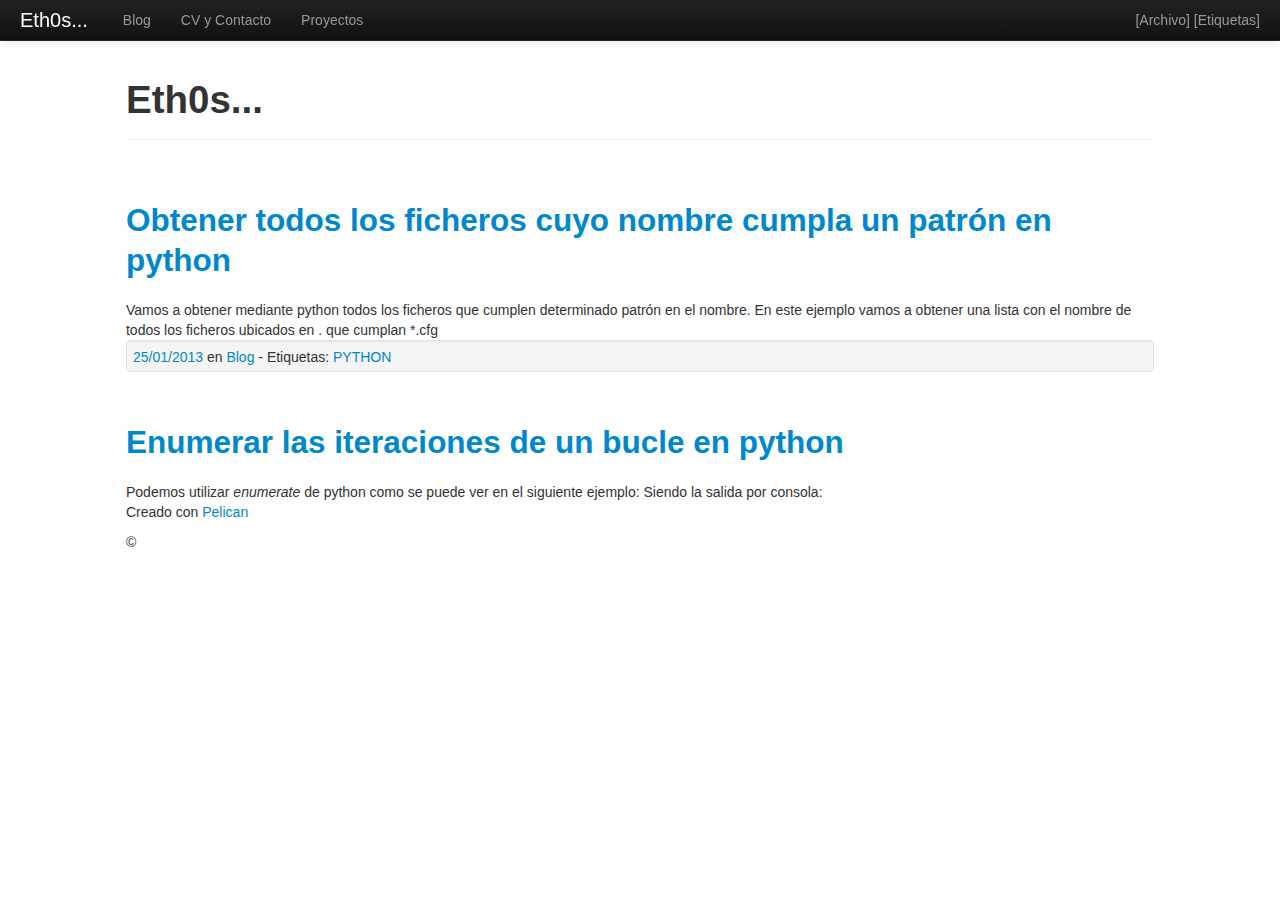
==== index.html @ 7222ccc0 "Import inicial y pruebas" ====
<!DOCTYPE html>
<!--[if lt IE 7]> <html class="no-js lt-ie9 lt-ie8 lt-ie7" lang="en"> <![endif]-->
<!--[if IE 7]>    <html class="no-js lt-ie9 lt-ie8" lang="en"> <![endif]-->
<!--[if IE 8]>    <html class="no-js lt-ie9" lang="en"> <![endif]-->
	<!--[if gt IE 8]><!--> <html class="no-js" lang="es"> <!--<![endif]-->
  <head>
    <meta charset="utf-8">
    <title>Eth0s...</title>
    <meta name="description" content="">
    <meta name="author" content="">

    <!-- Le styles -->
    <link href="/theme/bootstrap/css/bootstrap.min.css" rel="stylesheet">
    <style type="text/css">
      body {
          padding-top: 60px;
          padding-bottom: 40px;
      }
      .sidebar-nav {
          padding: 9px 0;
      }
    </style>
    <link href="/theme/bootstrap/css/bootstrap-responsive.min.css" rel="stylesheet">
    <link href="/theme/local.css" rel="stylesheet">
    <link href="/theme/pygments.css" rel="stylesheet">
  </head>
  <body>
<!--[if lt IE 7]><p class=chromeframe>Your browser is <em>ancient!</em> <a href="http://browsehappy.com/">Upgrade to a different browser</a> or <a href="http://www.google.com/chromeframe/?redirect=true">install Google Chrome Frame</a> to experience this site.</p><![endif]-->
    
<div class="navbar navbar-inverse navbar-fixed-top">
	<div class="navbar-inner">
		<div class="container-fluid">
			<a class="btn btn-navbar" data-toggle="collapse" data-target=".nav-collapse">
				<span class="icon-bar"></span>
				<span class="icon-bar"></span>
				<span class="icon-bar"></span>
			</a>
			<a class="brand" href="/index.html">Eth0s...</a>
			<div class="nav-collapse collapse">
				<ul class="nav">
					<li ><a href="/category/blog.html">Blog</a></li>
					<li><a href="/pages/cv-y-contacto.html">CV y Contacto</a></li>
					<li><a href="/pages/proyectos.html">Proyectos</a></li>
				</ul>
				<p class="navbar-text pull-right">
				<a class="navbar-link" href="/archives.html">[Archivo]</a>
				<a class="navbar-link" href="/tags.html">[Etiquetas]</a>
				</p>
			</div><!--/.nav-collapse -->
		</div>
	</div>
</div>
    <div class="container-fluid">
      <div class="row-fluid">
	<div class="span1">&nbsp;</div>
	<div class="span10">
	  <div class="row-fluid">
            <div class="span20">
	      <div class="page-header">
		<h1> Eth0s... </h1>
	      </div>

<div class='article'>
  <h2><a href="/obtener-todos-los-ficheros-cuyo-nombre-cumpla-un-patron-en-python.html">Obtener todos los ficheros cuyo nombre cumpla un patrón en python</a></h2>
  <div class="summary"><p>Vamos a obtener mediante python todos los ficheros que cumplen determinado patrón en el nombre. En este ejemplo vamos a obtener una lista con el nombre de todos los ficheros ubicados en . que cumplan *.cfg</p>
<div class="highlight"><pre><span class="kn">import</span> <span class="nn">glob</span>
<span class="n">path</span><span class="o">=</span><span class="s">&#39;&#39;</span>
<span class="n">patron</span><span class="o">=</span><span class="s">&#39;*.cfg&#39;</span>
<span class="n">list_config_files</span> <span class="o">=</span> <span class="n">glob</span><span class="o">.</span><span class="n">glob</span><span class="p">(</span><span class="n">path</span><span class="o">.</span><span class="n">join</span><span class="p">(</span><span class="n">patron</span><span class="p">))</span>
<span class="k">for</span> <span class="n">fichero</span> <span class="ow">in</span> <span class="n">list_config_files ...</span></pre></div></div>
  <div class="well small"><a class="more" href="/obtener-todos-los-ficheros-cuyo-nombre-cumpla-un-patron-en-python.html">25/01/2013</a>
en <a href="/category/blog.html">Blog</a>
 - Etiquetas: <a href="/tag/python.html">PYTHON </a> </div>
</div>
<div class='article'>
  <h2><a href="/enumerar-las-iteraciones-de-un-bucle-en-python.html">Enumerar las iteraciones de un bucle en python</a></h2>
  <div class="summary"><p>Podemos utilizar <em>enumerate</em> de python como se puede ver en el siguiente
ejemplo:</p>
<!-- code-block::python

var=['Caracola',22,'Pez',45,16]

for idx, valor in enumerate(var):
  print idx, valor -->
<p>Siendo la salida por consola:</p>
<!-- code-block::console

Python 2.7.3 (default, Aug 1 2012, 05:14:39)
[GCC 4 ...</div>
  <div class="well small"><a class="more" href="/enumerar-las-iteraciones-de-un-bucle-en-python.html">11/01/2013</a>
en <a href="/category/blog.html">Blog</a>
 - Etiquetas: <a href="/tag/python.html">PYTHON </a> </div>
</div>


            </div><!--/span-->

	  </div>
	</div>
      </div><!--/row-->

      <hr>

      <footer>
        <p>Creado con <a href="http://docs.getpelican.com/">Pelican</a></p>
	<p>&copy;  </p>
      </footer>

    </div><!--/.fluid-container-->
    <script src="//ajax.googleapis.com/ajax/libs/jquery/1.7.2/jquery.min.js"></script>
    <script>window.jQuery || document.write('<script src="/theme/js/jquery-1.7.2.min.js"><\/script>')</script>
    <script src="/theme/bootstrap/js/bootstrap.min.js"></script>
    <script src="/theme/js/modernizr-2.5.3-respond-1.1.0.min.js"></script>

  </body>
</html>
---- theme/local.css ----
body { padding-top: 60px; }
div.article { padding-top: 20px; }
div.article h2 { padding-bottom: 10px; }

div.highlight pre {
  background-color: #fefbf3;
  margin: 0 0 10px;
}

.well.small {
	padding: 6px 6px 4px;
}

.btn.xsmall {
  padding: 1px 3px 1px;
  font-size: 11px;
}

.summary * { display: inline; }
.summary pre { display: none; }

.social a[href*='atom.xml']:before {content: url('./images/icons/rss.png'); margin-right: 2px; vertical-align: -3px;}
.social a[href*='bitbucket.org']:before {content: url('./images/icons/bitbucket.png'); margin-right: 2px; vertical-align: -3px;}
.social a[href*='delicious.com']:before {content: url('./images/icons/delicious.png'); margin-right: 2px; vertical-align: -3px;}
.social a[href*='digg.com']:before {content: url('./images/icons/digg.png'); margin-right: 2px; vertical-align: -3px;}
.social a[href*='facebook.com']:before {content: url('./images/icons/facebook.png'); margin-right: 2px; vertical-align: -3px;}
.social a[href*='github.com']:before {content: url('./images/icons/github.png'); margin-right: 2px; vertical-align: -3px;}
.social a[href*='google.com/reader']:before {content: url('./images/icons/reader.png'); margin-right: 2px; vertical-align: -3px;}
.social a[href*='linkedin.com']:before {content: url('./images/icons/linkedin.png'); margin-right: 2px; vertical-align: -3px;}
.social a[href*='rss.xml']:before {content: url('./images/icons/rss.png'); margin-right: 2px; vertical-align: -3px;}
.social a[href*='stackoverflow.com']:before {content: url('./images/icons/stackoverflow.png'); margin-right: 2px; vertical-align: -3px;}
.social a[href*='twitter.com']:before {content: url('./images/icons/twitter.png'); margin-right: 2px; vertical-align: -3px;}
---- theme/pygments.css ----
/* .highlight  { background: #eeffcc; } */
.highlight .hll { background-color: #ffffcc }
.highlight .c { color: #408090; font-style: italic } /* Comment */
.highlight .err { border: 1px solid #FF0000 } /* Error */
.highlight .k { color: #007020; font-weight: bold } /* Keyword */
.highlight .o { color: #666666 } /* Operator */
.highlight .cm { color: #408090; font-style: italic } /* Comment.Multiline */
.highlight .cp { color: #007020 } /* Comment.Preproc */
.highlight .c1 { color: #408090; font-style: italic } /* Comment.Single */
.highlight .cs { color: #408090; background-color: #fff0f0 } /* Comment.Special */
.highlight .gd { color: #A00000 } /* Generic.Deleted */
.highlight .ge { font-style: italic } /* Generic.Emph */
.highlight .gr { color: #FF0000 } /* Generic.Error */
.highlight .gh { color: #000080; font-weight: bold } /* Generic.Heading */
.highlight .gi { color: #00A000 } /* Generic.Inserted */
.highlight .go { color: #303030 } /* Generic.Output */
.highlight .gp { color: #c65d09; font-weight: bold } /* Generic.Prompt */
.highlight .gs { font-weight: bold } /* Generic.Strong */
.highlight .gu { color: #800080; font-weight: bold } /* Generic.Subheading */
.highlight .gt { color: #0040D0 } /* Generic.Traceback */
.highlight .kc { color: #007020; font-weight: bold } /* Keyword.Constant */
.highlight .kd { color: #007020; font-weight: bold } /* Keyword.Declaration */
.highlight .kn { color: #007020; font-weight: bold } /* Keyword.Namespace */
.highlight .kp { color: #007020 } /* Keyword.Pseudo */
.highlight .kr { color: #007020; font-weight: bold } /* Keyword.Reserved */
.highlight .kt { color: #902000 } /* Keyword.Type */
.highlight .m { color: #208050 } /* Literal.Number */
.highlight .s { color: #4070a0 } /* Literal.String */
.highlight .na { color: #4070a0 } /* Name.Attribute */
.highlight .nb { color: #007020 } /* Name.Builtin */
.highlight .nc { color: #0e84b5; font-weight: bold } /* Name.Class */
.highlight .no { color: #60add5 } /* Name.Constant */
.highlight .nd { color: #555555; font-weight: bold } /* Name.Decorator */
.highlight .ni { color: #d55537; font-weight: bold } /* Name.Entity */
.highlight .ne { color: #007020 } /* Name.Exception */
.highlight .nf { color: #06287e } /* Name.Function */
.highlight .nl { color: #002070; font-weight: bold } /* Name.Label */
.highlight .nn { color: #0e84b5; font-weight: bold } /* Name.Namespace */
.highlight .nt { color: #062873; font-weight: bold } /* Name.Tag */
.highlight .nv { color: #bb60d5 } /* Name.Variable */
.highlight .ow { color: #007020; font-weight: bold } /* Operator.Word */
.highlight .w { color: #bbbbbb } /* Text.Whitespace */
.highlight .mf { color: #208050 } /* Literal.Number.Float */
.highlight .mh { color: #208050 } /* Literal.Number.Hex */
.highlight .mi { color: #208050 } /* Literal.Number.Integer */
.highlight .mo { color: #208050 } /* Literal.Number.Oct */
.highlight .sb { color: #4070a0 } /* Literal.String.Backtick */
.highlight .sc { color: #4070a0 } /* Literal.String.Char */
.highlight .sd { color: #4070a0; font-style: italic } /* Literal.String.Doc */
.highlight .s2 { color: #4070a0 } /* Literal.String.Double */
.highlight .se { color: #4070a0; font-weight: bold } /* Literal.String.Escape */
.highlight .sh { color: #4070a0 } /* Literal.String.Heredoc */
.highlight .si { color: #70a0d0; font-style: italic } /* Literal.String.Interpol */
.highlight .sx { color: #c65d09 } /* Literal.String.Other */
.highlight .sr { color: #235388 } /* Literal.String.Regex */
.highlight .s1 { color: #4070a0 } /* Literal.String.Single */
.highlight .ss { color: #517918 } /* Literal.String.Symbol */
.highlight .bp { color: #007020 } /* Name.Builtin.Pseudo */
.highlight .vc { color: #bb60d5 } /* Name.Variable.Class */
.highlight .vg { color: #bb60d5 } /* Name.Variable.Global */
.highlight .vi { color: #bb60d5 } /* Name.Variable.Instance */
.highlight .il { color: #208050 } /* Literal.Number.Integer.Long */
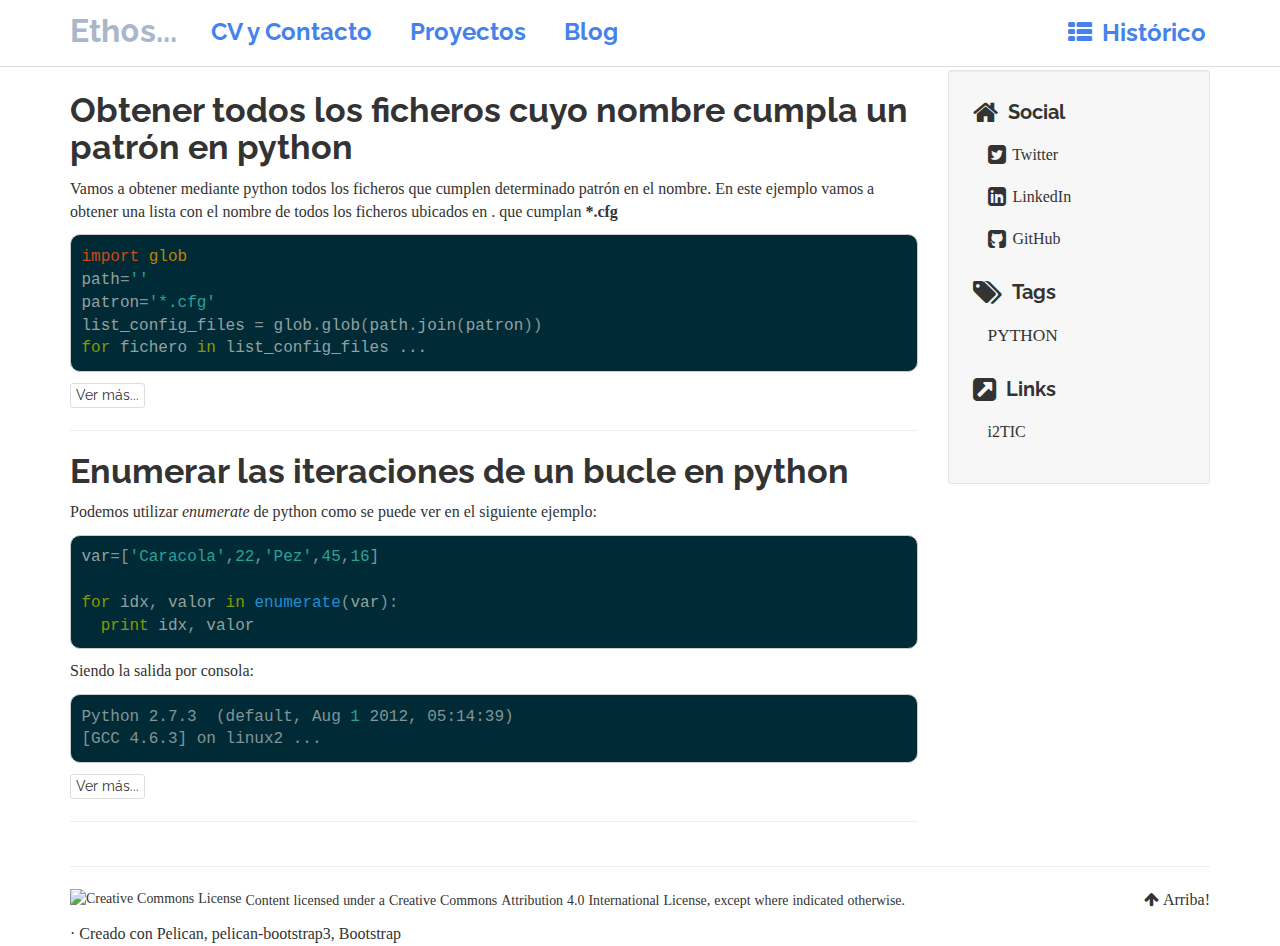
==== commit d7cbddb8: "Cambios con bootstrap3" ====
--- a/index.html
+++ b/index.html
@@ -1,116 +1,190 @@
 <!DOCTYPE html>
-<!--[if lt IE 7]> <html class="no-js lt-ie9 lt-ie8 lt-ie7" lang="en"> <![endif]-->
-<!--[if IE 7]>    <html class="no-js lt-ie9 lt-ie8" lang="en"> <![endif]-->
-<!--[if IE 8]>    <html class="no-js lt-ie9" lang="en"> <![endif]-->
-	<!--[if gt IE 8]><!--> <html class="no-js" lang="es"> <!--<![endif]-->
-  <head>
+<html lang="es"
+>
+<head>
+    <title>Eth0s...</title>
+    <!-- Using the latest rendering mode for IE -->
+    <meta http-equiv="X-UA-Compatible" content="IE=edge">
     <meta charset="utf-8">
-    <title>Eth0s...</title>
-    <meta name="description" content="">
-    <meta name="author" content="">
+    <meta name="viewport" content="width=device-width, initial-scale=1.0">
 
-    <!-- Le styles -->
-    <link href="/theme/bootstrap/css/bootstrap.min.css" rel="stylesheet">
-    <style type="text/css">
-      body {
-          padding-top: 60px;
-          padding-bottom: 40px;
-      }
-      .sidebar-nav {
-          padding: 9px 0;
-      }
-    </style>
-    <link href="/theme/bootstrap/css/bootstrap-responsive.min.css" rel="stylesheet">
-    <link href="/theme/local.css" rel="stylesheet">
-    <link href="/theme/pygments.css" rel="stylesheet">
-  </head>
-  <body>
-<!--[if lt IE 7]><p class=chromeframe>Your browser is <em>ancient!</em> <a href="http://browsehappy.com/">Upgrade to a different browser</a> or <a href="http://www.google.com/chromeframe/?redirect=true">install Google Chrome Frame</a> to experience this site.</p><![endif]-->
-    
-<div class="navbar navbar-inverse navbar-fixed-top">
-	<div class="navbar-inner">
-		<div class="container-fluid">
-			<a class="btn btn-navbar" data-toggle="collapse" data-target=".nav-collapse">
-				<span class="icon-bar"></span>
-				<span class="icon-bar"></span>
-				<span class="icon-bar"></span>
-			</a>
-			<a class="brand" href="/index.html">Eth0s...</a>
-			<div class="nav-collapse collapse">
-				<ul class="nav">
-					<li ><a href="/category/blog.html">Blog</a></li>
-					<li><a href="/pages/cv-y-contacto.html">CV y Contacto</a></li>
-					<li><a href="/pages/proyectos.html">Proyectos</a></li>
-				</ul>
-				<p class="navbar-text pull-right">
-				<a class="navbar-link" href="/archives.html">[Archivo]</a>
-				<a class="navbar-link" href="/tags.html">[Etiquetas]</a>
-				</p>
-			</div><!--/.nav-collapse -->
-		</div>
-	</div>
-</div>
-    <div class="container-fluid">
-      <div class="row-fluid">
-	<div class="span1">&nbsp;</div>
-	<div class="span10">
-	  <div class="row-fluid">
-            <div class="span20">
-	      <div class="page-header">
-		<h1> Eth0s... </h1>
-	      </div>
 
-<div class='article'>
-  <h2><a href="/obtener-todos-los-ficheros-cuyo-nombre-cumpla-un-patron-en-python.html">Obtener todos los ficheros cuyo nombre cumpla un patrón en python</a></h2>
-  <div class="summary"><p>Vamos a obtener mediante python todos los ficheros que cumplen determinado patrón en el nombre. En este ejemplo vamos a obtener una lista con el nombre de todos los ficheros ubicados en . que cumplan *.cfg</p>
+
+<link rel="canonical" href="">
+        <meta name="author" content="Anihur" />
+
+    <!-- Open Graph tags -->
+        <meta property="og:site_name" content="Eth0s..." />
+        <meta property="og:type" content="website"/>
+        <meta property="og:title" content="Eth0s..."/>
+        <meta property="og:url" content=""/>
+        <meta property="og:description" content="Eth0s..."/>
+
+
+    <!-- Bootstrap -->
+        <link rel="stylesheet" href="/theme/css/bootstrap.readable.min.css" type="text/css"/>
+    <link href="/theme/css/font-awesome.min.css" rel="stylesheet">
+
+    <link href="/theme/css/pygments/solarizeddark.css" rel="stylesheet">
+    <link rel="stylesheet" href="/theme/css/style.css" type="text/css"/>
+        <link href="/static/custom.css" rel="stylesheet">
+
+        <link href="/feeds/all.atom.xml" type="application/atom+xml" rel="alternate"
+              title="Eth0s... ATOM Feed"/>
+        <link href="/feeds/all.rss.xml" type="application/rss+xml" rel="alternate"
+              title="Eth0s... RSS Feed"/>
+
+</head>
+<body>
+
+<div class="navbar navbar-default navbar-fixed-top" role="navigation">
+	<div class="container">
+        <div class="navbar-header">
+            <button type="button" class="navbar-toggle" data-toggle="collapse" data-target=".navbar-ex1-collapse">
+                <span class="sr-only">Toggle navigation</span>
+                <span class="icon-bar"></span>
+                <span class="icon-bar"></span>
+                <span class="icon-bar"></span>
+            </button>
+            <a href="/" class="navbar-brand">
+Eth0s...            </a>
+        </div>
+        <div class="collapse navbar-collapse navbar-ex1-collapse">
+            <ul class="nav navbar-nav">
+                         <li><a href="/pages/cv-y-contacto.html">
+                             CV y Contacto
+                          </a></li>
+                         <li><a href="/pages/proyectos.html">
+                             Proyectos
+                          </a></li>
+                        <li >
+                            <a href="/category/blog.html">Blog</a>
+                        </li>
+            </ul>
+            <ul class="nav navbar-nav navbar-right">
+              <li><a href="/archives.html"><i class="fa fa-th-list"></i><span class="icon-label">Histórico</span></a></li>
+            </ul>
+        </div>
+        <!-- /.navbar-collapse -->
+    </div>
+</div> <!-- /.navbar -->
+<!-- Banner -->
+<!-- End Banner -->
+<div class="container">
+    <div class="row">
+        <div class="col-sm-9">
+
+            <article>
+                <h2><a href="/obtener-todos-los-ficheros-cuyo-nombre-cumpla-un-patron-en-python.html">Obtener todos los ficheros cuyo nombre cumpla un patrón en python</a></h2>
+                <div class="summary"><p>Vamos a obtener mediante python todos los ficheros que cumplen determinado patrón en el nombre. En este ejemplo vamos a obtener una lista con el nombre de todos los ficheros ubicados en . que cumplan <strong>*.cfg</strong></p>
 <div class="highlight"><pre><span class="kn">import</span> <span class="nn">glob</span>
 <span class="n">path</span><span class="o">=</span><span class="s">&#39;&#39;</span>
 <span class="n">patron</span><span class="o">=</span><span class="s">&#39;*.cfg&#39;</span>
 <span class="n">list_config_files</span> <span class="o">=</span> <span class="n">glob</span><span class="o">.</span><span class="n">glob</span><span class="p">(</span><span class="n">path</span><span class="o">.</span><span class="n">join</span><span class="p">(</span><span class="n">patron</span><span class="p">))</span>
-<span class="k">for</span> <span class="n">fichero</span> <span class="ow">in</span> <span class="n">list_config_files ...</span></pre></div></div>
-  <div class="well small"><a class="more" href="/obtener-todos-los-ficheros-cuyo-nombre-cumpla-un-patron-en-python.html">25/01/2013</a>
-en <a href="/category/blog.html">Blog</a>
- - Etiquetas: <a href="/tag/python.html">PYTHON </a> </div>
-</div>
-<div class='article'>
-  <h2><a href="/enumerar-las-iteraciones-de-un-bucle-en-python.html">Enumerar las iteraciones de un bucle en python</a></h2>
-  <div class="summary"><p>Podemos utilizar <em>enumerate</em> de python como se puede ver en el siguiente
+<span class="k">for</span> <span class="n">fichero</span> <span class="ow">in</span> <span class="n">list_config_files ...</span></pre></div>
+                    <a class="btn btn-default btn-xs" href="/obtener-todos-los-ficheros-cuyo-nombre-cumpla-un-patron-en-python.html">Ver más...</a>
+                </div>
+            </article>
+            <hr/>
+            <article>
+                <h2><a href="/enumerar-las-iteraciones-de-un-bucle-en-python.html">Enumerar las iteraciones de un bucle en python</a></h2>
+                <div class="summary"><p>Podemos utilizar <em>enumerate</em> de python como se puede ver en el siguiente
 ejemplo:</p>
-<!-- code-block::python
+<div class="highlight"><pre><span class="n">var</span><span class="o">=</span><span class="p">[</span><span class="s">&#39;Caracola&#39;</span><span class="p">,</span><span class="mi">22</span><span class="p">,</span><span class="s">&#39;Pez&#39;</span><span class="p">,</span><span class="mi">45</span><span class="p">,</span><span class="mi">16</span><span class="p">]</span>
 
-var=['Caracola',22,'Pez',45,16]
+<span class="k">for</span> <span class="n">idx</span><span class="p">,</span> <span class="n">valor</span> <span class="ow">in</span> <span class="nb">enumerate</span><span class="p">(</span><span class="n">var</span><span class="p">):</span>
+  <span class="k">print</span> <span class="n">idx</span><span class="p">,</span> <span class="n">valor</span>
+</pre></div>
+<p>Siendo la salida por consola:</p>
+<div class="highlight"><pre>Python 2.7.3  <span class="o">(</span>default, Aug <span class="m">1</span> 2012, 05:14:39<span class="o">)</span>
+<span class="o">[</span>GCC 4.6.3<span class="o">]</span> on linux2 ...</pre></div>
+                    <a class="btn btn-default btn-xs" href="/enumerar-las-iteraciones-de-un-bucle-en-python.html">Ver más...</a>
+                </div>
+            </article>
+            <hr/>
 
-for idx, valor in enumerate(var):
-  print idx, valor -->
-<p>Siendo la salida por consola:</p>
-<!-- code-block::console
+        </div>
+        <div class="col-sm-3" id="sidebar">
+            <aside>
 
-Python 2.7.3 (default, Aug 1 2012, 05:14:39)
-[GCC 4 ...</div>
-  <div class="well small"><a class="more" href="/enumerar-las-iteraciones-de-un-bucle-en-python.html">11/01/2013</a>
-en <a href="/category/blog.html">Blog</a>
- - Etiquetas: <a href="/tag/python.html">PYTHON </a> </div>
-</div>
+<section class="well well-sm">
+    <ul class="list-group list-group-flush">
+            <li class="list-group-item"><h4><i class="fa fa-home fa-lg"></i><span class="icon-label">Social</span></h4>
+              <ul class="list-group" id="social">
+                <li class="list-group-item"><a href="https://twitter.com/anihur"><i class="fa fa-twitter-square fa-lg"></i> Twitter</a></li>
+                <li class="list-group-item"><a href="http://es.linkedin.com/in/anihur/"><i class="fa fa-linkedin-square fa-lg"></i> LinkedIn</a></li>
+                <li class="list-group-item"><a href="https://github.com/Anihur"><i class="fa fa-github-square fa-lg"></i> GitHub</a></li>
+              </ul>
+            </li>
 
 
-            </div><!--/span-->
 
-	  </div>
-	</div>
-      </div><!--/row-->
+            <li class="list-group-item"><a href="/"><h4><i class="fa fa-tags fa-lg"></i><span class="icon-label">Tags</span></h4></a>
+                <ul class="list-group " id="tags">
+                    <li class="list-group-item tag-1">
+                        <a href="/tag/python.html">
+                            PYTHON
+                        </a>
+                    </li>
+                </ul>
+            </li>
+    <li class="list-group-item"><h4><i class="fa fa-external-link-square fa-lg"></i><span class="icon-label">Links</span></h4>
+      <ul class="list-group" id="links">
+        <li class="list-group-item">
+            <a href="http://www.i2tic.com/" target="_blank">
+                i2TIC
+            </a>
+        </li>
+      </ul>
+    </li>
+    </ul>
+</section>
+            </aside>
+        </div>
+    </div>
+</div>
+<footer>
+   <div class="container">
+      <hr>
+      <div class="row">
+	 <div class="col-xs-10">              <p><small>  <a rel="license" href="http://creativecommons.org/licenses/by-nc/4.0/"><img alt="Creative Commons License" style="border-width:0" src="//i.creativecommons.org/l/by-nc/4.0/80x15.png" /></a>
+    Content
+  licensed under a <a rel="license" href="http://creativecommons.org/licenses/by-nc/4.0/">Creative Commons Attribution 4.0 International License</a>, except where indicated otherwise.
+</small></p>
+		&middot; Creado con 
+            <a href="http://docs.getpelican.com/" target="_blank"> Pelican</a>,
+	    <a href="https://github.com/DandyDev/pelican-bootstrap3" target="_blank">pelican-bootstrap3</a>,
+            <a href="http://getbootstrap.com" target="_blank"> Bootstrap</a>
+         </div>
+         <div class="col-xs-2"><p class="pull-right"><i class="fa fa-arrow-up"></i> <a href="#">Arriba!</a></p></div>
+      </div>
+   </div>
+</footer>
+<script src="/theme/js/jquery.min.js"></script>
 
-      <hr>
+<!-- Include all compiled plugins (below), or include individual files as needed -->
+<script src="/theme/js/bootstrap.min.js"></script>
 
-      <footer>
-        <p>Creado con <a href="http://docs.getpelican.com/">Pelican</a></p>
-	<p>&copy;  </p>
-      </footer>
+<!-- Enable responsive features in IE8 with Respond.js (https://github.com/scottjehl/Respond) -->
+<script src="/theme/js/respond.min.js"></script>
 
-    </div><!--/.fluid-container-->
-    <script src="//ajax.googleapis.com/ajax/libs/jquery/1.7.2/jquery.min.js"></script>
-    <script>window.jQuery || document.write('<script src="/theme/js/jquery-1.7.2.min.js"><\/script>')</script>
-    <script src="/theme/bootstrap/js/bootstrap.min.js"></script>
-    <script src="/theme/js/modernizr-2.5.3-respond-1.1.0.min.js"></script>
+    <!-- Google Analytics -->
+    <script type="text/javascript">
 
-  </body>
+        var _gaq = _gaq || [];
+        _gaq.push(['_setAccount', 'UA-34159502-1']);
+        _gaq.push(['_trackPageview']);
+
+        (function () {
+            var ga = document.createElement('script');
+            ga.type = 'text/javascript';
+            ga.async = true;
+            ga.src = ('https:' == document.location.protocol ? 'https://ssl' : 'http://www') + '.google-analytics.com/ga.js';
+            var s = document.getElementsByTagName('script')[0];
+            s.parentNode.insertBefore(ga, s);
+        })();
+    </script>
+    <!-- End Google Analytics Code -->
+
+</body>
 </html>--- a/theme/css/pygments/solarizeddark.css
+++ b/theme/css/pygments/solarizeddark.css
@@ -0,0 +1,70 @@
+.highlight pre .hll { background-color: #ffffcc }
+.highlight pre, .highlighttable pre { background: #002b36; color: #839496 }
+.highlight pre .c { color: #586e75; font-style: italic } /* Comment */
+.highlight pre .err { color: #dc322f } /* Error */
+.highlight pre .g { color: #839496 } /* Generic */
+.highlight pre .k { color: #859900 } /* Keyword */
+.highlight pre .l { color: #839496 } /* Literal */
+.highlight pre .n { color: #93a1a1 } /* Name */
+.highlight pre .o { color: #839496 } /* Operator */
+.highlight pre .x { color: #839496 } /* Other */
+.highlight pre .p { color: #839496 } /* Punctuation */
+.highlight pre .cm { color: #586e75; font-style: italic } /* Comment.Multiline */
+.highlight pre .cp { color: #586e75; font-style: italic } /* Comment.Preproc */
+.highlight pre .c1 { color: #586e75; font-style: italic } /* Comment.Single */
+.highlight pre .cs { color: #586e75; font-style: italic } /* Comment.Special */
+.highlight pre .gd { color: #839496 } /* Generic.Deleted */
+.highlight pre .ge { color: #839496 } /* Generic.Emph */
+.highlight pre .gr { color: #839496 } /* Generic.Error */
+.highlight pre .gh { color: #839496 } /* Generic.Heading */
+.highlight pre .gi { color: #839496 } /* Generic.Inserted */
+.highlight pre .go { color: #839496 } /* Generic.Output */
+.highlight pre .gp { color: #839496 } /* Generic.Prompt */
+.highlight pre .gs { color: #839496 } /* Generic.Strong */
+.highlight pre .gu { color: #839496 } /* Generic.Subheading */
+.highlight pre .gt { color: #839496 } /* Generic.Traceback */
+.highlight pre .kc { color: #859900 } /* Keyword.Constant */
+.highlight pre .kd { color: #859900 } /* Keyword.Declaration */
+.highlight pre .kn { color: #cb4b16 } /* Keyword.Namespace */
+.highlight pre .kp { color: #cb4b16 } /* Keyword.Pseudo */
+.highlight pre .kr { color: #859900 } /* Keyword.Reserved */
+.highlight pre .kt { color: #859900 } /* Keyword.Type */
+.highlight pre .ld { color: #839496 } /* Literal.Date */
+.highlight pre .m { color: #2aa198 } /* Literal.Number */
+.highlight pre .s { color: #2aa198 } /* Literal.String */
+.highlight pre .na { color: #839496 } /* Name.Attribute */
+.highlight pre .nb { color: #268bd2 } /* Name.Builtin */
+.highlight pre .nc { color: #268bd2 } /* Name.Class */
+.highlight pre .no { color: #b58900 } /* Name.Constant */
+.highlight pre .nd { color: #cb4b16 } /* Name.Decorator */
+.highlight pre .ni { color: #cb4b16 } /* Name.Entity */
+.highlight pre .ne { color: #cb4b16 } /* Name.Exception */
+.highlight pre .nf { color: #268bd2 } /* Name.Function */
+.highlight pre .nl { color: #839496 } /* Name.Label */
+.highlight pre .nn { color: #b58900 } /* Name.Namespace */
+.highlight pre .nx { color: #839496 } /* Name.Other */
+.highlight pre .py { color: #268bd2 } /* Name.Property */
+.highlight pre .nt { color: #859900 } /* Name.Tag */
+.highlight pre .nv { color: #cb4b16 } /* Name.Variable */
+.highlight pre .ow { color: #859900 } /* Operator.Word */
+.highlight pre .w { color: #002b36 } /* Text.Whitespace */
+.highlight pre .mf { color: #2aa198 } /* Literal.Number.Float */
+.highlight pre .mh { color: #2aa198 } /* Literal.Number.Hex */
+.highlight pre .mi { color: #2aa198 } /* Literal.Number.Integer */
+.highlight pre .mo { color: #2aa198 } /* Literal.Number.Oct */
+.highlight pre .sb { color: #2aa198 } /* Literal.String.Backtick */
+.highlight pre .sc { color: #2aa198 } /* Literal.String.Char */
+.highlight pre .sd { color: #2aa198 } /* Literal.String.Doc */
+.highlight pre .s2 { color: #2aa198 } /* Literal.String.Double */
+.highlight pre .se { color: #cb4b16 } /* Literal.String.Escape */
+.highlight pre .sh { color: #2aa198 } /* Literal.String.Heredoc */
+.highlight pre .si { color: #cb4b16 } /* Literal.String.Interpol */
+.highlight pre .sx { color: #2aa198 } /* Literal.String.Other */
+.highlight pre .sr { color: #2aa198 } /* Literal.String.Regex */
+.highlight pre .s1 { color: #2aa198 } /* Literal.String.Single */
+.highlight pre .ss { color: #2aa198 } /* Literal.String.Symbol */
+.highlight pre .bp { color: #268bd2; font-weight: bold } /* Name.Builtin.Pseudo */
+.highlight pre .vc { color: #268bd2 } /* Name.Variable.Class */
+.highlight pre .vg { color: #268bd2 } /* Name.Variable.Global */
+.highlight pre .vi { color: #268bd2 } /* Name.Variable.Instance */
+.highlight pre .il { color: #2aa198 } /* Literal.Number.Integer.Long */
--- a/theme/css/style.css
+++ b/theme/css/style.css
@@ -0,0 +1,223 @@
+body {
+    padding-top: 70px;
+}
+
+#sidebar .list-group, #sidebar .list-group-item {
+    background-color: transparent;
+}
+
+/* for list-groups nested within a list-group-item, reset the bottom margin */
+.list-group-item > .list-group {
+    margin-bottom: 0px;
+}
+
+/* for list-group-items nested within a list-group-item, reset the bottom
+   padding of the last item, b/c the containing item has paddimg already 
+ */
+.list-group-item .list-group-item:last-child {
+    padding-bottom: 0px;
+}
+
+.list-group-item {
+    border: none;
+}
+
+.tag-0 {
+    font-size: 16pt;
+}
+
+.tag-1 {
+    font-size: 13pt;
+}
+
+.tag-2 {
+    font-size: 10pt;
+}
+
+.tag-3 {
+    font-size: 8pt;
+}
+
+.tag-4 {
+    font-size: 6pt;
+}
+
+#aboutme {
+    padding-top: 0px;
+    padding-bottom: 5px;
+    -ms-word-break: normal;
+    word-break: normal;
+}
+
+#sidebar {
+    padding-top: 0px;
+    -ms-word-break: break-all;
+    word-break: break-all;
+    word-break: break-word;
+    -webkit-hyphens: auto;
+    -moz-hyphens: auto;
+    -ms-hyphens: auto;
+    hyphens: auto;
+}
+
+#sidebar a {
+    color: inherit;
+}
+
+.icon-label {
+    margin-left: 10px;
+}
+
+/* Example for how to control spacing between icon and label in specific
+   lists in the sidebar. To change, override in your CUSTOM_CSS           */
+#sidebar #social i {
+    margin-right: 3px;
+}
+
+a, a:hover {
+    color: inherit;
+}
+
+.entry-content a {
+    text-decoration: none;
+    border-bottom: 1px dotted;
+}
+
+.entry-content a:hover {
+    text-decoration: none;
+    border-bottom: 1px solid;
+}
+
+.entry-content img {
+    max-width: 100%;
+    height: auto;
+}
+
+.entry-content figcaption, .caption {
+    font-size: small;
+    margin-bottom: 2px;
+}
+
+.summary img {
+    max-width: 100%;
+    height: auto;
+}
+
+
+.floatright, .align-right {
+    float: right;
+}
+
+.floatleft, .align-left {
+    float: left;
+}
+
+.floatcenter, .align-center {
+    display: block;
+    margin-left: auto;
+    margin-right: auto;
+}
+
+figure.floatright, .align-right {
+    margin-left: 4px;
+}
+
+figure.floatleft, .align-left {
+    margin-right: 4px;
+}
+
+figure.floatcenter, .align-center {
+    margin-bottom: 11px;
+}
+
+.highlighttable pre {
+    /* Removes bootstrap default margin-bottom */
+    margin-bottom: 0px;
+}
+
+.highlighttable {
+    /* Adds them margin-bottom to highlightable instead of <pre> */
+    margin-bottom: 11px;
+}
+
+.highlighttable {
+    width: 100%;
+}
+
+#categories ul, #tags ul {
+    list-style: none;
+    padding: 0;
+    margin-left: 0;
+}
+
+.docutils.footnote td.label {
+    display: table-cell;
+    font-size: inherit;
+    font-weight: inherit;
+    line-height: inherit;
+    color: inherit;
+    text-align: inherit;
+    white-space: inherit;
+    border-radius: inherit;
+}
+
+.categories-timestamp {
+    color: #AAAAAA;
+    font-size: 0.9em;
+    margin-right: 10px;
+}
+
+.tagcloud li {
+    padding: 0px;
+}
+
+#banner {
+    background-repeat: no-repeat;
+    background-position: top center;
+    background-attachment: scroll;
+    background-size: cover; 
+    background-color: #C4C4C4;
+    margin: 0 0 20px;
+    padding: 70px 0; /*controls padding around inner text*/
+    position: relative;
+}
+
+#banner .copy {
+    background: none repeat scroll 0 0 rgba(0, 0, 0, 0.7);
+    display: inline;
+    float: left;
+    max-width: 600px;
+    padding: 20px;
+    position: relative;
+    z-index: 1;
+}
+
+#banner h1 {
+    color: #fff;
+    font-family: "HelveticaNeue-CondensedBold","Helvetica Neue CE 600 Condensed","Helvetica Neue LT Condensed","Helvetica Neue 600 Condensed","HelveticaNeue-BoldCondensed","Helvetica Neue BoldCondensed","Helvetica Neue",Helvetica,Arial,sans-serif;
+    font-size: 60px;
+    font-stretch: condensed;
+    font-weight: 700;
+    line-height: 0.9;
+    margin: 0;
+    text-transform: uppercase;
+}
+#banner .intro {
+    color: #fff;
+    font-size: 21px;
+    line-height: 1.33;
+    opacity: 0.75;
+}
+#banner .btn, #banner .intro {
+    margin-left: 4px;
+}
+
+/* Solutions for mobile and small screens  */
+@media (max-width: 650px) {
+    #banner h1{
+       font-size: 30px; /* !important;*/
+    }
+    #banner .intro{
+        font-size: 16px;
+    }
+}
--- a/static/custom.css
+++ b/static/custom.css
@@ -0,0 +1,42 @@
+p{
+    font-family: FontAwesome;
+}
+
+.navbar-brand {
+    font-size: 32px;
+    font-weight: bolder;
+}
+
+.navbar-default .navbar-brand {
+    color: #AAB6CA;
+}
+
+
+.navbar-nav>li>a {
+    font-size: 24px;
+    font-weight: bolder;
+}
+
+pre {
+    border-radius: 10px;
+}
+
+pre, samp {
+    font-family: Courier;
+    font-size: 16px;
+}
+
+.label {
+    padding: 4px 10px 4px 10px;
+    border-radius: 5px;
+    font-weight: bold;
+    border: 1px solid #333;
+    color: #333;
+}
+
+
+.label-pdf {
+    border: 1px solid #ddd;
+    color: whitesmoke;
+    background-color: #E22919;
+}
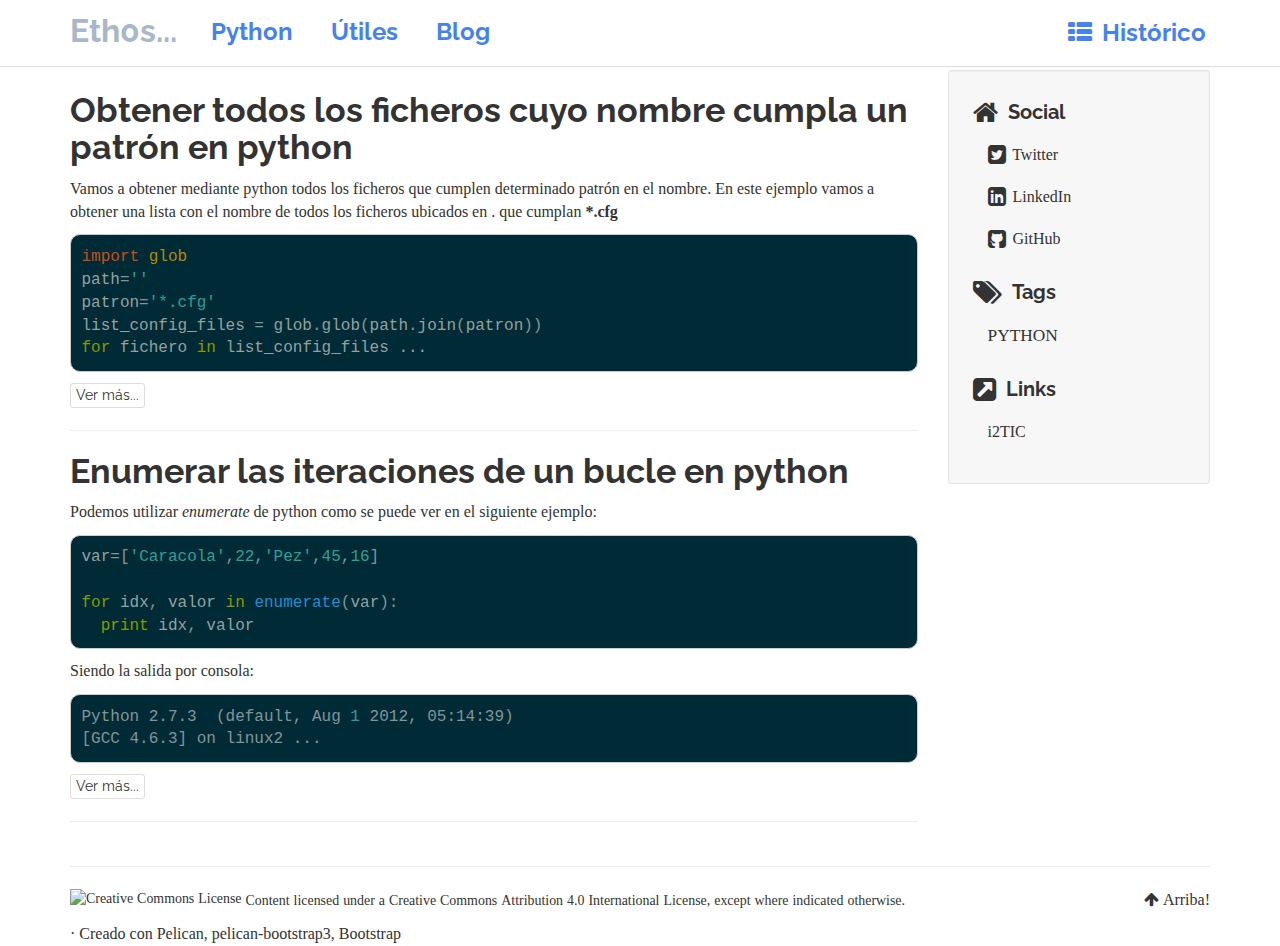
==== commit 7276d380: "Cambios de presentación y estructura" ====
--- a/index.html
+++ b/index.html
@@ -51,11 +51,11 @@
         </div>
         <div class="collapse navbar-collapse navbar-ex1-collapse">
             <ul class="nav navbar-nav">
-                         <li><a href="/pages/cv-y-contacto.html">
-                             CV y Contacto
+                         <li><a href="/pages/python.html">
+                             Python
                           </a></li>
-                         <li><a href="/pages/proyectos.html">
-                             Proyectos
+                         <li><a href="/pages/utiles.html">
+                             Útiles
                           </a></li>
                         <li >
                             <a href="/category/blog.html">Blog</a>
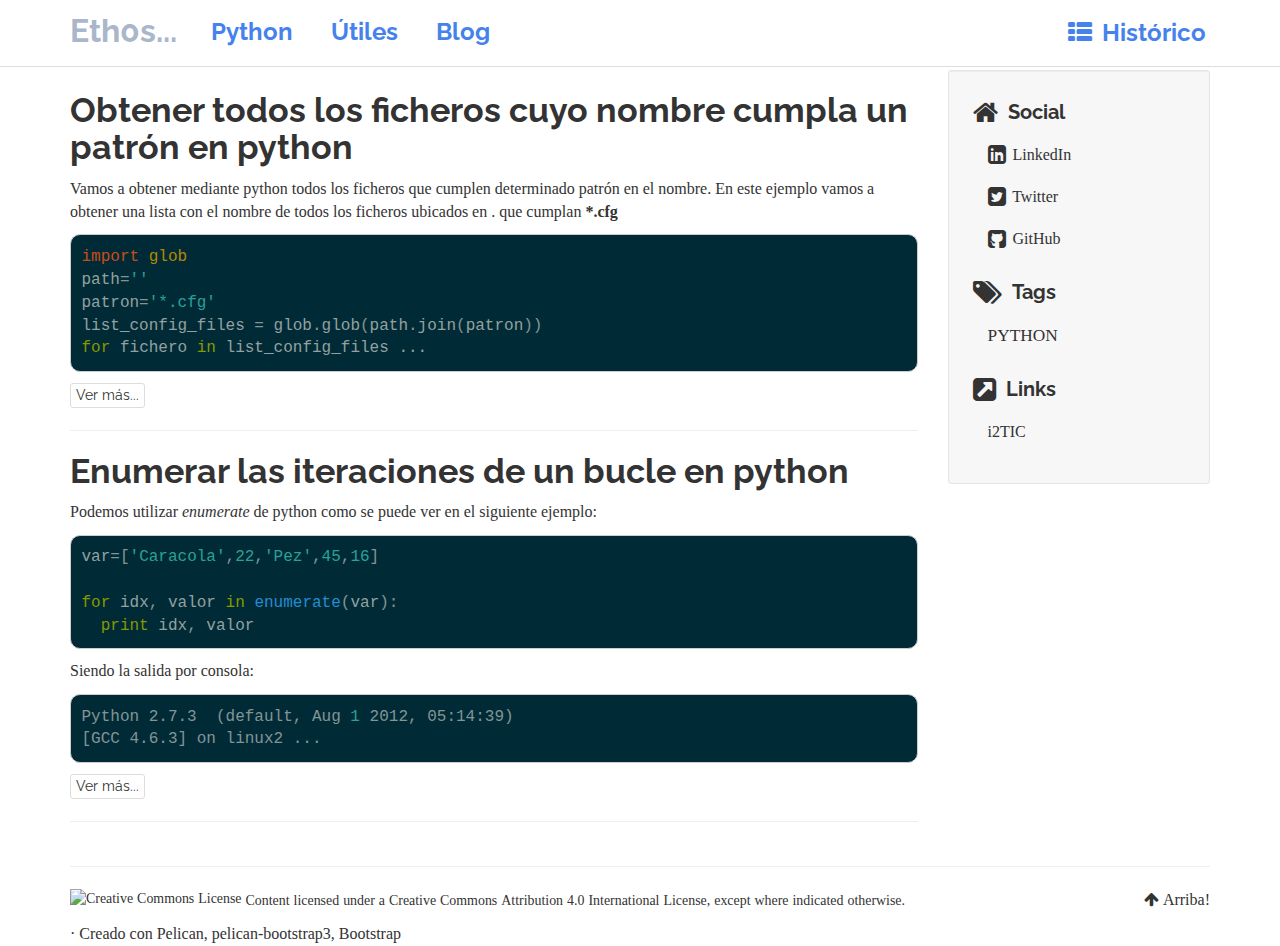
==== commit 4520eb95: "Actualizaciones" ====
--- a/index.html
+++ b/index.html
@@ -111,8 +111,8 @@
     <ul class="list-group list-group-flush">
             <li class="list-group-item"><h4><i class="fa fa-home fa-lg"></i><span class="icon-label">Social</span></h4>
               <ul class="list-group" id="social">
+                <li class="list-group-item"><a href="http://es.linkedin.com/in/anihur/"><i class="fa fa-linkedin-square fa-lg"></i> LinkedIn</a></li>
                 <li class="list-group-item"><a href="https://twitter.com/anihur"><i class="fa fa-twitter-square fa-lg"></i> Twitter</a></li>
-                <li class="list-group-item"><a href="http://es.linkedin.com/in/anihur/"><i class="fa fa-linkedin-square fa-lg"></i> LinkedIn</a></li>
                 <li class="list-group-item"><a href="https://github.com/Anihur"><i class="fa fa-github-square fa-lg"></i> GitHub</a></li>
               </ul>
             </li>
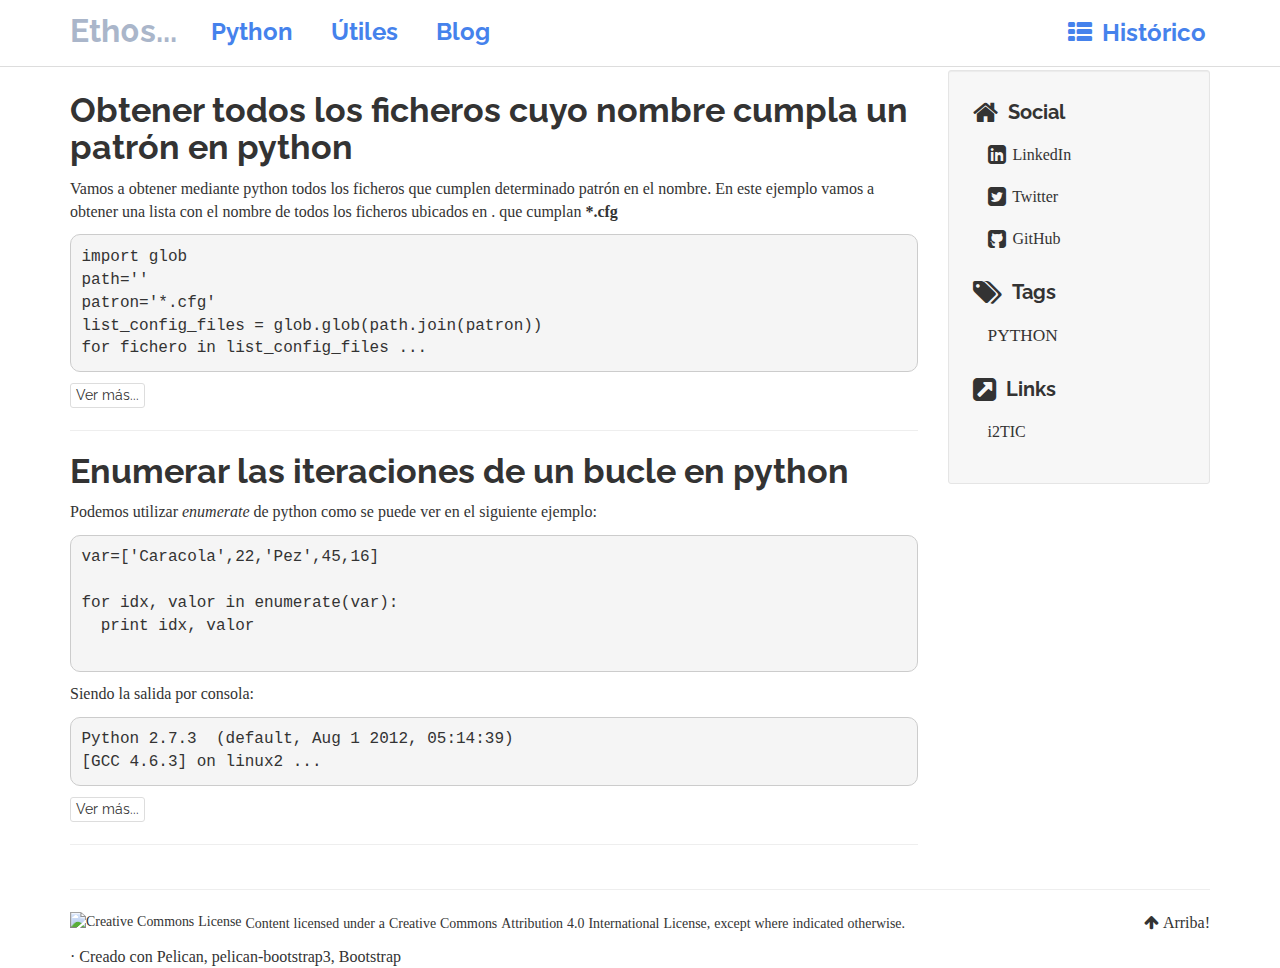
==== commit 65395136: "Arreglos del tema" ====
--- a/index.html
+++ b/index.html
@@ -77,11 +77,12 @@
             <article>
                 <h2><a href="/obtener-todos-los-ficheros-cuyo-nombre-cumpla-un-patron-en-python.html">Obtener todos los ficheros cuyo nombre cumpla un patrón en python</a></h2>
                 <div class="summary"><p>Vamos a obtener mediante python todos los ficheros que cumplen determinado patrón en el nombre. En este ejemplo vamos a obtener una lista con el nombre de todos los ficheros ubicados en . que cumplan <strong>*.cfg</strong></p>
-<div class="highlight"><pre><span class="kn">import</span> <span class="nn">glob</span>
-<span class="n">path</span><span class="o">=</span><span class="s">&#39;&#39;</span>
-<span class="n">patron</span><span class="o">=</span><span class="s">&#39;*.cfg&#39;</span>
-<span class="n">list_config_files</span> <span class="o">=</span> <span class="n">glob</span><span class="o">.</span><span class="n">glob</span><span class="p">(</span><span class="n">path</span><span class="o">.</span><span class="n">join</span><span class="p">(</span><span class="n">patron</span><span class="p">))</span>
-<span class="k">for</span> <span class="n">fichero</span> <span class="ow">in</span> <span class="n">list_config_files ...</span></pre></div>
+<pre class="code python literal-block">
+<span class="pygments-kn">import</span> <span class="pygments-nn">glob</span>
+<span class="pygments-n">path</span><span class="pygments-o">=</span><span class="pygments-s">''</span>
+<span class="pygments-n">patron</span><span class="pygments-o">=</span><span class="pygments-s">'*.cfg'</span>
+<span class="pygments-n">list_config_files</span> <span class="pygments-o">=</span> <span class="pygments-n">glob</span><span class="pygments-o">.</span><span class="pygments-n">glob</span><span class="pygments-p">(</span><span class="pygments-n">path</span><span class="pygments-o">.</span><span class="pygments-n">join</span><span class="pygments-p">(</span><span class="pygments-n">patron</span><span class="pygments-p">))</span>
+<span class="pygments-k">for</span> <span class="pygments-n">fichero</span> <span class="pygments-ow">in</span> <span class="pygments-n">list_config_files ...</span></pre>
                     <a class="btn btn-default btn-xs" href="/obtener-todos-los-ficheros-cuyo-nombre-cumpla-un-patron-en-python.html">Ver más...</a>
                 </div>
             </article>
@@ -90,14 +91,17 @@
                 <h2><a href="/enumerar-las-iteraciones-de-un-bucle-en-python.html">Enumerar las iteraciones de un bucle en python</a></h2>
                 <div class="summary"><p>Podemos utilizar <em>enumerate</em> de python como se puede ver en el siguiente
 ejemplo:</p>
-<div class="highlight"><pre><span class="n">var</span><span class="o">=</span><span class="p">[</span><span class="s">&#39;Caracola&#39;</span><span class="p">,</span><span class="mi">22</span><span class="p">,</span><span class="s">&#39;Pez&#39;</span><span class="p">,</span><span class="mi">45</span><span class="p">,</span><span class="mi">16</span><span class="p">]</span>
+<pre class="code python literal-block">
+<span class="pygments-n">var</span><span class="pygments-o">=</span><span class="pygments-p">[</span><span class="pygments-s">'Caracola'</span><span class="pygments-p">,</span><span class="pygments-mi">22</span><span class="pygments-p">,</span><span class="pygments-s">'Pez'</span><span class="pygments-p">,</span><span class="pygments-mi">45</span><span class="pygments-p">,</span><span class="pygments-mi">16</span><span class="pygments-p">]</span>
 
-<span class="k">for</span> <span class="n">idx</span><span class="p">,</span> <span class="n">valor</span> <span class="ow">in</span> <span class="nb">enumerate</span><span class="p">(</span><span class="n">var</span><span class="p">):</span>
-  <span class="k">print</span> <span class="n">idx</span><span class="p">,</span> <span class="n">valor</span>
-</pre></div>
+<span class="pygments-k">for</span> <span class="pygments-n">idx</span><span class="pygments-p">,</span> <span class="pygments-n">valor</span> <span class="pygments-ow">in</span> <span class="pygments-nb">enumerate</span><span class="pygments-p">(</span><span class="pygments-n">var</span><span class="pygments-p">):</span>
+  <span class="pygments-k">print</span> <span class="pygments-n">idx</span><span class="pygments-p">,</span> <span class="pygments-n">valor</span>
+
+</pre>
 <p>Siendo la salida por consola:</p>
-<div class="highlight"><pre>Python 2.7.3  <span class="o">(</span>default, Aug <span class="m">1</span> 2012, 05:14:39<span class="o">)</span>
-<span class="o">[</span>GCC 4.6.3<span class="o">]</span> on linux2 ...</pre></div>
+<pre class="code bash literal-block">
+Python 2.7.3  <span class="pygments-o">(</span>default, Aug <span class="pygments-m">1</span> 2012, 05:14:39<span class="pygments-o">)</span>
+<span class="pygments-o">[</span>GCC 4.6.3<span class="pygments-o">]</span> on linux2 ...</pre>
                     <a class="btn btn-default btn-xs" href="/enumerar-las-iteraciones-de-un-bucle-en-python.html">Ver más...</a>
                 </div>
             </article>
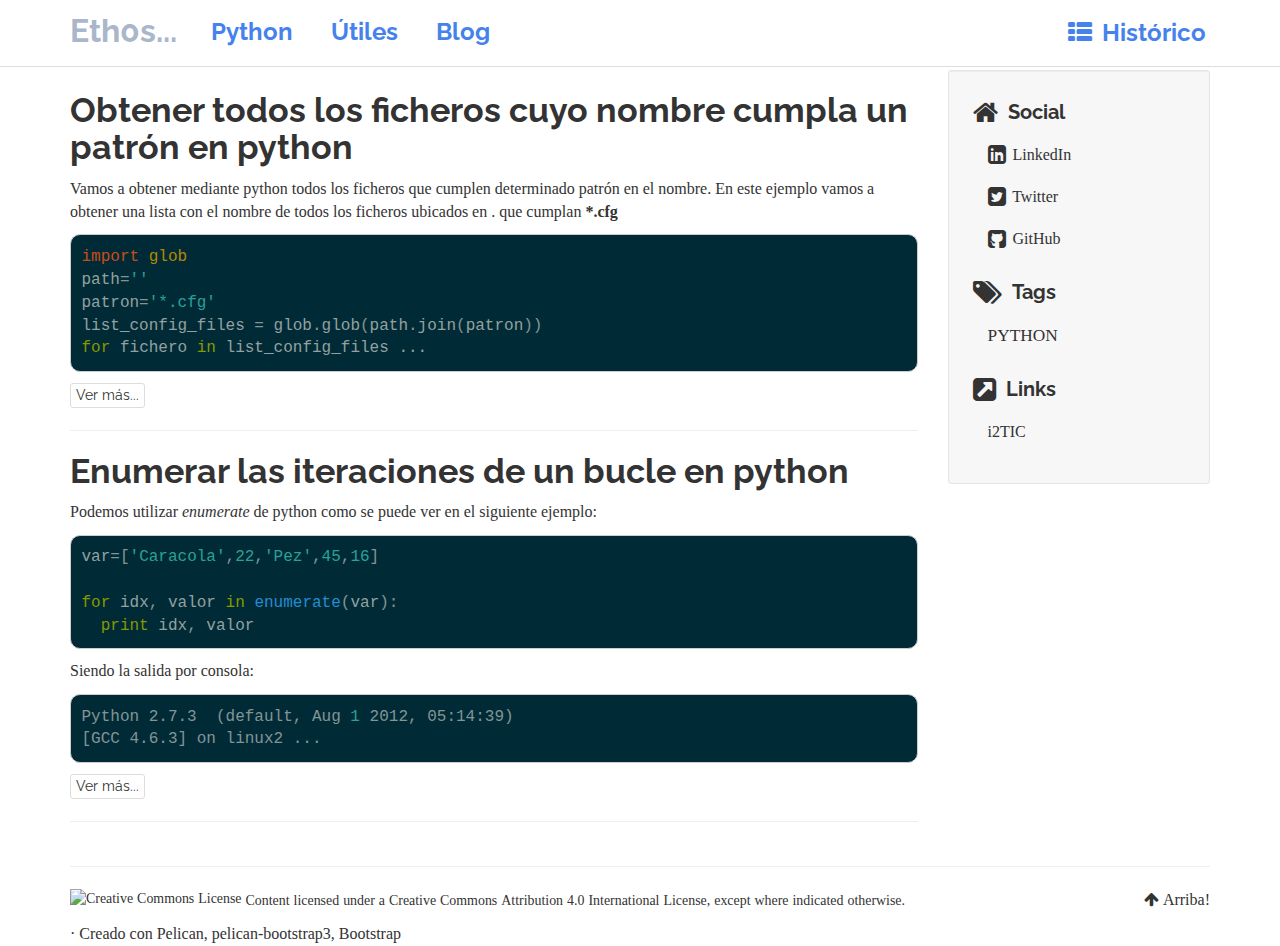
==== commit 29082fc5: "Arreglo del tema y path" ====
--- a/index.html
+++ b/index.html
@@ -77,12 +77,11 @@
             <article>
                 <h2><a href="/obtener-todos-los-ficheros-cuyo-nombre-cumpla-un-patron-en-python.html">Obtener todos los ficheros cuyo nombre cumpla un patrón en python</a></h2>
                 <div class="summary"><p>Vamos a obtener mediante python todos los ficheros que cumplen determinado patrón en el nombre. En este ejemplo vamos a obtener una lista con el nombre de todos los ficheros ubicados en . que cumplan <strong>*.cfg</strong></p>
-<pre class="code python literal-block">
-<span class="pygments-kn">import</span> <span class="pygments-nn">glob</span>
-<span class="pygments-n">path</span><span class="pygments-o">=</span><span class="pygments-s">''</span>
-<span class="pygments-n">patron</span><span class="pygments-o">=</span><span class="pygments-s">'*.cfg'</span>
-<span class="pygments-n">list_config_files</span> <span class="pygments-o">=</span> <span class="pygments-n">glob</span><span class="pygments-o">.</span><span class="pygments-n">glob</span><span class="pygments-p">(</span><span class="pygments-n">path</span><span class="pygments-o">.</span><span class="pygments-n">join</span><span class="pygments-p">(</span><span class="pygments-n">patron</span><span class="pygments-p">))</span>
-<span class="pygments-k">for</span> <span class="pygments-n">fichero</span> <span class="pygments-ow">in</span> <span class="pygments-n">list_config_files ...</span></pre>
+<div class="highlight"><pre><span class="kn">import</span> <span class="nn">glob</span>
+<span class="n">path</span><span class="o">=</span><span class="s">&#39;&#39;</span>
+<span class="n">patron</span><span class="o">=</span><span class="s">&#39;*.cfg&#39;</span>
+<span class="n">list_config_files</span> <span class="o">=</span> <span class="n">glob</span><span class="o">.</span><span class="n">glob</span><span class="p">(</span><span class="n">path</span><span class="o">.</span><span class="n">join</span><span class="p">(</span><span class="n">patron</span><span class="p">))</span>
+<span class="k">for</span> <span class="n">fichero</span> <span class="ow">in</span> <span class="n">list_config_files ...</span></pre></div>
                     <a class="btn btn-default btn-xs" href="/obtener-todos-los-ficheros-cuyo-nombre-cumpla-un-patron-en-python.html">Ver más...</a>
                 </div>
             </article>
@@ -91,17 +90,14 @@
                 <h2><a href="/enumerar-las-iteraciones-de-un-bucle-en-python.html">Enumerar las iteraciones de un bucle en python</a></h2>
                 <div class="summary"><p>Podemos utilizar <em>enumerate</em> de python como se puede ver en el siguiente
 ejemplo:</p>
-<pre class="code python literal-block">
-<span class="pygments-n">var</span><span class="pygments-o">=</span><span class="pygments-p">[</span><span class="pygments-s">'Caracola'</span><span class="pygments-p">,</span><span class="pygments-mi">22</span><span class="pygments-p">,</span><span class="pygments-s">'Pez'</span><span class="pygments-p">,</span><span class="pygments-mi">45</span><span class="pygments-p">,</span><span class="pygments-mi">16</span><span class="pygments-p">]</span>
+<div class="highlight"><pre><span class="n">var</span><span class="o">=</span><span class="p">[</span><span class="s">&#39;Caracola&#39;</span><span class="p">,</span><span class="mi">22</span><span class="p">,</span><span class="s">&#39;Pez&#39;</span><span class="p">,</span><span class="mi">45</span><span class="p">,</span><span class="mi">16</span><span class="p">]</span>
 
-<span class="pygments-k">for</span> <span class="pygments-n">idx</span><span class="pygments-p">,</span> <span class="pygments-n">valor</span> <span class="pygments-ow">in</span> <span class="pygments-nb">enumerate</span><span class="pygments-p">(</span><span class="pygments-n">var</span><span class="pygments-p">):</span>
-  <span class="pygments-k">print</span> <span class="pygments-n">idx</span><span class="pygments-p">,</span> <span class="pygments-n">valor</span>
-
-</pre>
+<span class="k">for</span> <span class="n">idx</span><span class="p">,</span> <span class="n">valor</span> <span class="ow">in</span> <span class="nb">enumerate</span><span class="p">(</span><span class="n">var</span><span class="p">):</span>
+  <span class="k">print</span> <span class="n">idx</span><span class="p">,</span> <span class="n">valor</span>
+</pre></div>
 <p>Siendo la salida por consola:</p>
-<pre class="code bash literal-block">
-Python 2.7.3  <span class="pygments-o">(</span>default, Aug <span class="pygments-m">1</span> 2012, 05:14:39<span class="pygments-o">)</span>
-<span class="pygments-o">[</span>GCC 4.6.3<span class="pygments-o">]</span> on linux2 ...</pre>
+<div class="highlight"><pre>Python 2.7.3  <span class="o">(</span>default, Aug <span class="m">1</span> 2012, 05:14:39<span class="o">)</span>
+<span class="o">[</span>GCC 4.6.3<span class="o">]</span> on linux2 ...</pre></div>
                     <a class="btn btn-default btn-xs" href="/enumerar-las-iteraciones-de-un-bucle-en-python.html">Ver más...</a>
                 </div>
             </article>
@@ -123,7 +119,7 @@
 
 
 
-            <li class="list-group-item"><a href="/"><h4><i class="fa fa-tags fa-lg"></i><span class="icon-label">Tags</span></h4></a>
+            <li class="list-group-item"><a href="/tags"><h4><i class="fa fa-tags fa-lg"></i><span class="icon-label">Tags</span></h4></a>
                 <ul class="list-group " id="tags">
                     <li class="list-group-item tag-1">
                         <a href="/tag/python.html">
